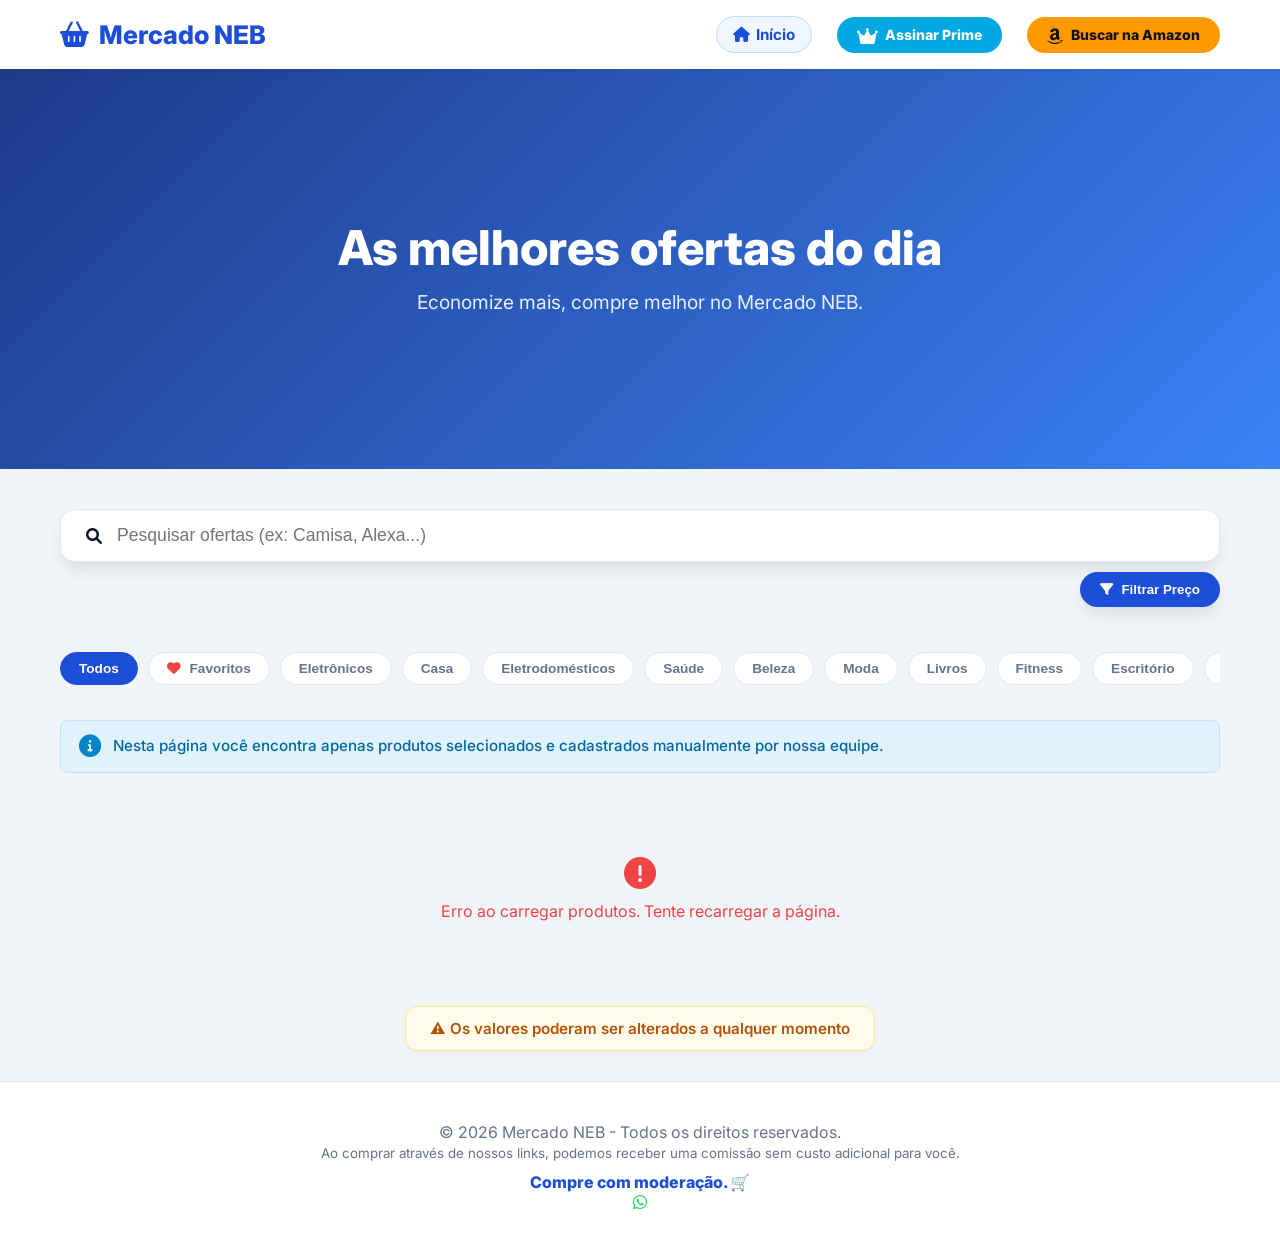
==== index.html @ d3f996dd "Atualizar o index.html" ====
<!DOCTYPE html>
<html lang="pt-br">

<head>
    <script async src="https://www.googletagmanager.com/gtag/js?id=G-QTCN9HXRNL"></script>
    <script>
        window.dataLayer = window.dataLayer || [];
        function gtag(){dataLayer.push(arguments);}
        gtag('js', new Date());
        gtag('config', 'G-QTCN9HXRNL');
    </script>

    <meta charset="UTF-8">
    <meta name="viewport" content="width=device-width, initial-scale=1.0">
    <meta http-equiv="X-UA-Compatible" content="IE=edge">
    
    <title>Mercado NEB | As Melhores Ofertas e Produtos Selecionados</title>
    <meta name="description" content="Descubra as melhores ofertas e produtos em destaque no Mercado NEB. Tecnologia, casa, beleza e muito mais com os melhores preços da internet.">
    <meta name="keywords" content="mercado neb, ofertas, promoções, eletrônicos, compras online, descontos, produtos selecionados">
    <meta name="author" content="Mercado NEB">
    <meta name="robots" content="index, follow">
    
    <link rel="canonical" href="https://mercadoneb.com.br/">

    <meta property="og:type" content="website">
    <meta property="og:url" content="https://mercadoneb.com.br/">
    <meta property="og:title" content="Mercado NEB | As Melhores Ofertas">
    <meta property="og:description" content="Descubra as melhores ofertas e produtos em destaque no Mercado NEB. Tecnologia, casa, beleza e muito mais.">
    <meta property="og:site_name" content="Mercado NEB">
    <meta property="og:image" content="https://mercadoneb.com.br/img/logo.png"> 

    <link rel="icon" href="data:image/svg+xml,<svg xmlns=%22http://www.w3.org/2000/svg%22 viewBox=%220 0 100 100%22><text y=%22.9em%22 font-size=%2290%22>🧺</text></svg>">
    
    <link rel="stylesheet" href="style.css">
    <link rel="preconnect" href="https://fonts.googleapis.com">
    <link rel="preconnect" href="https://fonts.gstatic.com" crossorigin>
    <link href="https://fonts.googleapis.com/css2?family=Inter:wght@400;600;800&display=swap" rel="stylesheet">
    <link rel="stylesheet" href="https://cdnjs.cloudflare.com/ajax/libs/font-awesome/6.0.0/css/all.min.css">
    
    <style>
        .prime-nav-btn {
            background-color: #00A8E1 !important; /* Azul oficial Amazon Prime */
            color: #ffffff !important;
        }
        .prime-nav-btn:hover {
            background-color: #0087B5 !important;
            transform: scale(1.05);
        }
    </style>
</head>

<body>

    <div id="toast-container"></div>

    <header>
        <div class="container header-content">
            <div class="logo">
                <i class="fas fa-shopping-basket"></i>
                <span>Mercado NEB</span>
            </div>
            <nav>
                <ul>
                    <li><a href="#" class="nav-inicio"><i class="fas fa-home"></i> Início</a></li>
                    
                    <li>
                        <a href="https://amzn.to/47kubdS" target="_blank" class="amazon-nav-btn prime-nav-btn">
                            <i class="fas fa-crown"></i> Assinar Prime
                        </a>
                    </li>
                    
                    <li>
                        <a href="https://amzn.to/4brsIVx" target="_blank" class="amazon-nav-btn">
                            <i class="fa-brands fa-amazon"></i> Buscar na Amazon
                        </a>
                    </li>
                </ul>
            </nav>
        </div>
    </header>

    <section class="carousel">
        <div class="carousel-inner">
            <div class="slide active slide-1">
                <div class="slide-content">
                    <h1>As melhores ofertas do dia</h1>
                    <p>Economize mais, compre melhor no Mercado NEB.</p>
                </div>
            </div>
            <div class="slide slide-2">
                <div class="slide-content">
                    <h1>Apoie nosso projeto</h1>
                    <p class="slide-2-texto">Comprando pelo link você auxilia o núcleo</p>
                </div>
            </div>
            <div class="slide slide-3">
                <div class="slide-content">
                    <h1>Promoções em Tecnologia</h1>
                    <p>Eletrônicos e acessórios com preços imbatíveis.</p>
                </div>
            </div>
        </div>
    </section>

    <section class="search-section container">
        <div class="search-box">
            <i class="fas fa-search"></i>
            <input type="text" id="searchInput" placeholder="Pesquisar ofertas (ex: Camisa, Alexa...)" onkeyup="filterOffers()">
        </div>

        <div class="price-filter-wrapper">
            <button id="togglePriceFilter" class="btn-filter-toggle">
                <i class="fas fa-filter"></i> Filtrar Preço
            </button>
            <div id="priceFilterPanel" class="price-panel hidden">
                <p>Máximo: <strong>R$ <span id="priceValue">---</span></strong></p>
                <input type="range" id="priceRange" min="0" step="10">
            </div>
        </div>

        <div class="filter-wrapper">
            <button class="filter-btn active" data-categoria="todos">Todos</button>
            <button class="filter-btn btn-fav-filter" id="btn-filtrar-favoritos">
                <i class="fas fa-heart"></i> Favoritos
            </button>
            <button class="filter-btn" data-categoria="eletronicos">Eletrônicos</button>
            <button class="filter-btn" data-categoria="casa">Casa</button>
            <button class="filter-btn" data-categoria="eletrodomesticos">Eletrodomésticos</button>
            <button class="filter-btn" data-categoria="saude">Saúde</button>
            <button class="filter-btn" data-categoria="beleza">Beleza</button>
            <button class="filter-btn" data-categoria="moda">Moda</button>
            <button class="filter-btn" data-categoria="livros">Livros</button>
            <button class="filter-btn" data-categoria="fitness">Fitness</button>
            <button class="filter-btn" data-categoria="escritorio">Escritório</button>
            <button class="filter-btn" data-categoria="auto">Auto</button>
        </div>
    </section>

    <main class="container">
        <div class="info-database">
            <i class="fas fa-info-circle"></i>
            <span>Nesta página você encontra apenas produtos selecionados e cadastrados manualmente por nossa equipe.</span>
        </div>

        <div id="ofertas">
            <div class="grid-offers" id="offersGrid"></div>

            <div class="price-alert-global">
                ⚠️ Os valores poderam ser alterados a qualquer momento
            </div>

            <div id="paginacao-produtos">
                <button id="btn-pag-anterior" class="btn-pag" onclick="mudarPagina(-1)">← Anterior</button>
                <div id="paginas-numeradas"></div>
                <button id="btn-pag-proximo" class="btn-pag" onclick="mudarPagina(1)">Próximo →</button>
            </div>
        </div>
    </main>

    <footer>
        <div class="container">
            <p>&copy; 2026 Mercado NEB - Todos os direitos reservados.</p>
            <small>Ao comprar através de nossos links, podemos receber uma comissão sem custo adicional para você.</small>
            <p class="footer-destaque">Compre com moderação. 🛒</p>
            <a href="https://wa.me/558532344277?text=Ol%C3%A1,%20vim%20pelo%20site%20Mercado%20NEB" target="_blank" class="nav-whatsapp" aria-label="Fale conosco no WhatsApp">
                <i class="fab fa-whatsapp"></i>
            </a>
        </div>
    </footer>

    <script src="script.js"></script>

</body>
</html>
---- style.css ----
/* =====================================================
   MERCADO NEB — style.css
   ===================================================== */

/* --- VARIÁVEIS E BASE --- */
:root {
    --primary: #1d4ed8;
    --primary-dark: #1e40af;
    --secondary: #f8fafc;
    --accent: #fbbf24;
    --success: #2e7d32;
    --text: #0f172a;
    --text-light: #64748b;
    --shadow: 0 10px 15px -3px rgba(0, 0, 0, 0.1);
    --transition: all 0.3s cubic-bezier(0.4, 0, 0.2, 1);
}

* { margin: 0; padding: 0; box-sizing: border-box; }

body {
    font-family: 'Inter', sans-serif;
    background-color: #f1f5f9;
    color: var(--text);
    scroll-behavior: smooth;
    overflow-x: hidden;
}

.container { max-width: 1200px; margin: 0 auto; padding: 0 20px; }

/* =====================================================
   HEADER E NAVEGAÇÃO
   ===================================================== */
header {
    background: white;
    padding: 1rem 0;
    box-shadow: 0 2px 4px rgba(0,0,0,0.05);
    position: sticky;
    top: 0;
    z-index: 1000;
}

.header-content { display: flex; justify-content: space-between; align-items: center; }

.logo {
    display: flex;
    align-items: center;
    gap: 10px;
    font-size: 1.6rem;
    font-weight: 800;
    color: var(--primary);
    white-space: nowrap;
}

nav ul { display: flex; list-style: none; gap: 15px; align-items: center; }

nav ul li a {
    text-decoration: none;
    color: var(--text);
    font-weight: 600;
    font-size: 0.95rem;
    padding: 8px 12px;
    position: relative;
    transition: var(--transition);
}

nav ul li a:hover { color: var(--primary); transform: scale(1.05); }

nav ul li a::after {
    content: '';
    position: absolute;
    bottom: 0;
    left: 12px;
    width: 0;
    height: 2px;
    background: var(--primary);
    transition: width 0.3s;
}

/* Botões do Menu */
.nav-inicio {
    background-color: #eff6ff;
    color: var(--primary) !important;
    padding: 8px 16px !important;
    border-radius: 20px;
    font-weight: 700 !important;
    display: flex;
    align-items: center;
    gap: 6px;
    transition: var(--transition);
    border: 1px solid #bfdbfe;
}

.nav-inicio:hover {
    background-color: var(--primary);
    color: white !important;
    transform: scale(1.05);
    box-shadow: 0 4px 10px rgba(29, 78, 216, 0.2);
}
.nav-inicio::after { display: none; }

.nav-link-destaque {
    background-color: var(--accent);
    color: var(--text) !important;
    padding: 8px 16px !important;
    border-radius: 20px;
    font-weight: 800 !important;
    display: flex;
    align-items: center;
    gap: 6px;
    transition: var(--transition);
    position: relative;
    z-index: 1;
    overflow: hidden;
    box-shadow: 0 4px 10px rgba(0,0,0,0.15);
}

.nav-link-destaque i {
    color: #f59e0b;
    font-size: 1rem;
    transition: var(--transition);
}

.nav-link-destaque::before {
    content: '';
    position: absolute;
    top: 50%; left: 50%;
    width: 200%; height: 200%;
    background: conic-gradient(transparent, rgba(255,255,255,0.8), transparent 30%);
    transform: translate(-50%, -50%) rotate(0deg);
    animation: rotateGlow 3s linear infinite;
    z-index: -1;
}

@keyframes rotateGlow {
    from { transform: translate(-50%, -50%) rotate(0deg); }
    to   { transform: translate(-50%, -50%) rotate(360deg); }
}

.nav-link-destaque:hover {
    transform: scale(1.05);
    background-color: #fcd34d;
    box-shadow: 0 8px 15px rgba(0,0,0,0.2);
}

.nav-link-destaque:hover::before {
    animation-duration: 1.5s;
    background: conic-gradient(transparent, rgba(29,78,216,0.8), transparent 30%);
}

.nav-link-destaque:hover i { transform: scale(1.2) rotate(10deg); color: var(--primary); }

.nav-busca-ml {
    background: #0f172a;
    color: white !important;
    padding: 8px 16px !important;
    border-radius: 20px;
    font-weight: 800 !important;
    display: flex;
    align-items: center;
    gap: 6px;
    text-decoration: none;
    transition: var(--transition);
}

.nav-busca-ml:hover { background: #1e293b; transform: scale(1.05); }
.nav-busca-ml::after { display: none; }

.amazon-nav-btn {
    display: inline-flex;
    align-items: center;
    background-color: #FF9900;
    color: #111111 !important;
    text-decoration: none;
    padding: 8px 20px;
    border-radius: 50px;
    font-weight: 800;
    font-size: 14px;
    transition: background-color 0.2s ease, transform 0.1s ease;
    border: none;
    margin-left: 10px;
}

.amazon-nav-btn:hover {
    background-color: #e68a00;
    color: #000 !important;
    transform: scale(1.05);
}

.amazon-nav-btn i {
    font-size: 18px;
    margin-right: 8px;
    margin-top: 2px;
}
.amazon-nav-btn::after { display: none; }

/* Botão WhatsApp */
.nav-whatsapp { color: #25d366 !important; }
.nav-whatsapp:hover { color: #128c7e !important; }
.nav-whatsapp::after { background: #25d366 !important; }

/* =====================================================
   CARROSSEL
   ===================================================== */
.carousel { position: relative; height: 400px; overflow: hidden; background: #000; }

.slide {
    position: absolute;
    width: 100%; height: 100%;
    display: flex;
    align-items: center;
    justify-content: center;
    opacity: 0;
    transition: opacity 1.2s ease-in-out;
}

.slide.active { opacity: 1; }

.slide-content { text-align: center; color: white; padding: 0 25px; max-width: 900px; }
.slide-content h1 { font-size: 3rem; font-weight: 800; margin-bottom: 15px; line-height: 1.1; }
.slide-content p { font-size: 1.2rem; line-height: 1.4; opacity: 0.9; }

.slide-1 { background: linear-gradient(135deg, #1e3a8a, #3b82f6); }
.slide-2 { background: linear-gradient(135deg, #059669, #10b981); }
.slide-3 { background: linear-gradient(135deg, #7c3aed, #a78bfa); }
.slide-2-texto { font-size: 1.5rem; font-weight: 600; }

/* =====================================================
   BUSCA E FILTROS
   ===================================================== */
.search-section { margin: 40px auto 20px; }

.search-box {
    background: white;
    display: flex;
    align-items: center;
    padding: 15px 25px;
    border-radius: 15px;
    box-shadow: var(--shadow);
    border: 1px solid #e2e8f0;
    transition: var(--transition);
}

.search-box:focus-within { border-color: var(--primary); box-shadow: 0 0 0 3px rgba(29,78,216,0.1); }
.search-box input { border: none; outline: none; width: 100%; margin-left: 15px; font-size: 1.1rem; color: var(--text); }

.filter-wrapper {
    display: flex;
    gap: 10px;
    overflow-x: auto;
    padding: 15px 0;
    scrollbar-width: none;
}
.filter-wrapper::-webkit-scrollbar { display: none; }

.filter-btn {
    background: white;
    border: 1px solid #e2e8f0;
    padding: 8px 18px;
    border-radius: 20px;
    white-space: nowrap;
    cursor: pointer;
    font-weight: 600;
    font-size: 0.85rem;
    transition: var(--transition);
    color: var(--text-light);
}

.filter-btn.active { background: var(--primary); color: white; border-color: var(--primary); }
.filter-btn:hover:not(.active) { background: #f8fafc; border-color: var(--primary); }

.btn-fav-filter i { color: #ef4444 !important; margin-right: 5px; transition: var(--transition); }
.btn-fav-filter.active { background: var(--primary) !important; color: white !important; }

/* Filtro de preço */
.price-filter-wrapper {
    display: flex;
    flex-direction: column;
    align-items: flex-end;
    margin: 10px 0 30px;
    position: relative;
}

.btn-filter-toggle {
    background: var(--primary);
    color: white;
    border: none;
    padding: 10px 20px;
    border-radius: 25px;
    cursor: pointer;
    font-weight: bold;
    box-shadow: var(--shadow);
    transition: var(--transition);
    z-index: 101;
    display: flex;
    align-items: center;
    gap: 8px;
}

.price-panel {
    background: white;
    padding: 20px;
    border-radius: 15px;
    box-shadow: 0 10px 30px rgba(0,0,0,0.2);
    width: 280px;
    position: absolute;
    top: 50px;
    right: 0;
    z-index: 100;
    border: 1px solid #e2e8f0;
}

.price-panel.hidden { display: none !important; }

/* =====================================================
   GRID E CARDS
   ===================================================== */

.info-database {
    background-color: #e0f2fe;
    color: #0369a1;
    padding: 14px 18px;
    border-radius: 8px;
    margin-bottom: 24px;
    font-size: 0.95rem;
    display: flex;
    align-items: center;
    gap: 12px;
    border: 1px solid #bae6fd;
    font-weight: 500;
    box-shadow: 0 2px 4px rgba(0,0,0,0.02);
    line-height: 1.5;
}

.info-database i { font-size: 1.4rem; color: #0284c7; flex-shrink: 0; }

.grid-offers {
    display: grid;
    gap: 30px;
    grid-template-columns: repeat(auto-fill, minmax(250px, 1fr));
    margin-bottom: 25px;
}

.price-alert-global {
    background-color: #fffbeb;
    color: #b45309;
    border: 1px solid #fde68a;
    padding: 12px 24px;
    border-radius: 12px;
    font-size: 0.95rem;
    font-weight: 600;
    margin: 0 auto 30px auto;
    max-width: fit-content;
    box-shadow: 0 4px 6px rgba(0,0,0,0.02);
    text-align: center;
}

.card {
    background: white;
    border-radius: 16px;
    overflow: hidden;
    transition: var(--transition);
    border: 1px solid #e2e8f0;
    display: flex;
    flex-direction: column;
    animation: fadeInCard 0.5s ease backwards;
    scroll-margin-top: 100px;
}

@keyframes fadeInCard {
    from { opacity: 0; transform: translateY(10px); }
    to   { opacity: 1; transform: translateY(0); }
}

.card:hover { transform: translateY(-10px) scale(1.02); box-shadow: 0 20px 25px -5px rgba(0,0,0,0.15); }

.card-img {
    width: 100%;
    height: 220px;
    padding: 20px;
    background: #fff;
    display: flex;
    justify-content: center;
    align-items: center;
    overflow: hidden;
    border-bottom: 1px solid #f1f5f9;
    position: relative;
}

.card-img img { max-width: 100%; max-height: 100%; object-fit: contain; transition: transform 0.5s ease; }

.highlight-card {
    box-shadow: 0 0 20px rgba(255,217,0,0.781);
    transform: scale(1.02);
    transition: all 0.5s ease;
}

.badge-loja {
    position: absolute;
    top: 10px; left: 10px;
    padding: 4px 10px;
    border-radius: 20px;
    font-size: 0.7rem;
    font-weight: 800;
    text-transform: uppercase;
    color: white;
    z-index: 2;
    box-shadow: 0 2px 4px rgba(0,0,0,0.1);
}

.badge-loja.amazon { background: #ff9900; color: #000; }
.badge-loja.mercadolivre { background: #fff159; color: #333; }

.card-info { padding: 20px; display: flex; flex-direction: column; flex-grow: 1; }

.card-info h3 {
    font-size: 1.1rem;
    margin-bottom: 8px;
    font-weight: 700;
    min-height: 2.8rem;
    display: -webkit-box;
    -webkit-line-clamp: 2;
    -webkit-box-orient: vertical;
    overflow: hidden;
}

.card-info p { font-size: 0.85rem; color: var(--text-light); margin-bottom: 15px; flex-grow: 1; }

.price-container {
    margin-bottom: 15px;
    color: var(--success);
    font-weight: 800;
    display: inline-flex;
    align-items: baseline;
    gap: 4px;
    transition: all 0.3s ease;
}

.price-label { font-size: 0.9rem; }
.price-value { font-size: 1.5rem; transition: all 0.3s ease; }

.card-actions { display: flex; gap: 10px; align-items: center; margin-top: auto; }

.btn-buy {
    flex-grow: 1;
    background: var(--primary);
    color: white;
    text-decoration: none;
    padding: 14px;
    border-radius: 12px;
    text-align: center;
    font-weight: 700;
    transition: var(--transition);
    display: flex;
    align-items: center;
    justify-content: center;
    gap: 8px;
}

.btn-buy:hover { background: var(--primary-dark); transform: scale(1.02); }
.btn-buy i { font-size: 1rem; }

.btn-buy-mercadolivre { background: #3483fa; color: white !important; }
.btn-buy-mercadolivre:hover { background: #2968c8 !important; }

.btn-buy-amazon { background: #ff9900; color: #000 !important; }
.btn-buy-amazon:hover { background: #e68900 !important; }

.btn-share {
    background: #f1f5f9;
    color: #64748b;
    border: none;
    padding: 14px;
    border-radius: 12px;
    cursor: pointer;
    transition: var(--transition);
    display: flex;
    align-items: center;
    justify-content: center;
}

.btn-favorite {
    position: absolute;
    top: 15px; right: 15px;
    background: rgba(255,255,255,0.9);
    border: none;
    width: 38px; height: 38px;
    border-radius: 50%;
    display: flex;
    align-items: center;
    justify-content: center;
    cursor: pointer;
    box-shadow: 0 4px 10px rgba(0,0,0,0.1);
    transition: var(--transition);
    z-index: 10;
    color: #cbd5e1;
}

.btn-favorite.active i,
.btn-favorite.active { color: #ef4444 !important; }
.btn-favorite.active { animation: heartBeat 0.4s cubic-bezier(0.175, 0.885, 0.32, 1.275); }

@keyframes heartBeat {
    0%   { transform: scale(1); }
    50%  { transform: scale(1.4); }
    100% { transform: scale(1); }
}

/* =====================================================
   PAGINAÇÃO
   ===================================================== */
#paginacao-produtos {
    display: none;
    justify-content: center;
    align-items: center;
    gap: 8px;
    flex-wrap: wrap;
    margin: 10px 0 50px;
}

#paginas-numeradas { display: flex; gap: 6px; flex-wrap: wrap; justify-content: center; }

.btn-pag {
    border: 1.5px solid #e2e8f0;
    background: #fff;
    color: #1d4ed8;
    padding: 10px 22px;
    border-radius: 10px;
    font-size: 0.9rem;
    font-weight: 700;
    cursor: pointer;
    font-family: 'Inter', sans-serif;
    transition: all 0.2s;
}

.btn-pag:hover:not(:disabled) { background: #1d4ed8; color: #fff; border-color: #1d4ed8; }
.btn-pag:disabled { opacity: 0.35; cursor: default; }

.btn-pag-numero {
    width: 38px; height: 38px;
    border-radius: 8px;
    border: 1.5px solid #e2e8f0;
    background: #fff;
    color: #1d4ed8;
    font-size: 0.88rem;
    font-weight: 700;
    cursor: pointer;
    font-family: 'Inter', sans-serif;
    transition: all 0.2s;
}

.btn-pag-numero.ativo { background: #1d4ed8; color: #fff; border-color: #1d4ed8; cursor: default; }

/* =====================================================
   TOAST (NOTIFICAÇÕES)
   ===================================================== */
#toast-container {
    position: fixed;
    bottom: 30px;
    left: 50%;
    transform: translateX(-50%);
    z-index: 9999;
    display: flex;
    flex-direction: column;
    align-items: center;
    pointer-events: none;
}

.toast {
    background: rgba(15,23,42,0.9);
    backdrop-filter: blur(8px);
    color: white;
    padding: 14px 28px;
    border-radius: 50px;
    box-shadow: 0 15px 30px rgba(0,0,0,0.3);
    margin-top: 10px;
    font-size: 0.95rem;
    font-weight: 600;
    display: flex;
    align-items: center;
    gap: 12px;
    border: 1px solid rgba(255,255,255,0.1);
    animation: slideUpToast 0.5s cubic-bezier(0.68, -0.55, 0.265, 1.55),
               fadeOutToast 0.5s ease 2.5s forwards;
    white-space: nowrap;
}

.toast i { color: #ef4444 !important; font-size: 1.1rem; }

@keyframes slideUpToast {
    from { opacity: 0; transform: translateY(40px) scale(0.8); }
    to   { opacity: 1; transform: translateY(0) scale(1); }
}

@keyframes fadeOutToast {
    to { opacity: 0; transform: translateY(-20px); }
}

/* =====================================================
   CARDS ML & CATEGORIAS EXTRAS (MANTIDOS PARA COMPATIBILIDADE)
   ===================================================== */
.ml-grid {
    display: grid;
    grid-template-columns: repeat(auto-fill, minmax(200px, 1fr));
    gap: 20px;
    margin-bottom: 30px;
}

.ml-card {
    background: #fff;
    border-radius: 14px;
    box-shadow: 0 2px 12px rgba(0,0,0,0.08);
    overflow: hidden;
    transition: transform 0.22s, box-shadow 0.22s, border-color 0.22s;
    display: flex;
    flex-direction: column;
    text-decoration: none;
    color: inherit;
    border: 1.5px solid transparent;
    position: relative;
}

.ml-card:hover { transform: translateY(-5px); box-shadow: 0 12px 30px rgba(0,0,0,0.13); border-color: #3483fa; }

.ml-card-img { width: 100%; height: 185px; object-fit: contain; background: #f8f9fb; padding: 14px; }
.ml-card-body { padding: 14px; flex: 1; display: flex; flex-direction: column; gap: 5px; }

.ml-card-titulo {
    font-size: 0.87rem;
    font-weight: 600;
    line-height: 1.35;
    display: -webkit-box;
    -webkit-line-clamp: 2;
    -webkit-box-orient: vertical;
    overflow: hidden;
    color: #1e293b;
}

.ml-card-preco { font-size: 1.25rem; font-weight: 800; color: #0f172a; margin-top: auto; }
.ml-card-original { font-size: 0.78rem; color: #94a3b8; text-decoration: line-through; }

.ml-card-desconto {
    display: inline-block;
    background: #dcfce7;
    color: #16a34a;
    font-size: 0.72rem;
    font-weight: 700;
    padding: 2px 8px;
    border-radius: 5px;
}

.ml-card-frete { font-size: 0.74rem; font-weight: 600; color: #16a34a; }

.ml-badge-novo {
    position: absolute;
    top: 10px; left: 10px;
    background: #3483fa;
    color: #fff;
    font-size: 0.63rem;
    font-weight: 700;
    padding: 3px 9px;
    border-radius: 20px;
    letter-spacing: 0.5px;
    text-transform: uppercase;
}

.ml-loading {
    display: flex; flex-direction: column; align-items: center; justify-content: center;
    padding: 70px 20px; gap: 16px; color: #64748b; font-size: 0.95rem; font-weight: 600;
}

.ml-spinner {
    width: 44px; height: 44px;
    border: 4px solid #e2e8f0; border-top-color: #3483fa;
    border-radius: 50%;
    animation: spin 0.75s linear infinite;
}

@keyframes spin { to { transform: rotate(360deg); } }

.ml-erro { text-align: center; padding: 50px 20px; color: #dc2626; background: #fef2f2; border-radius: 14px; font-size: 0.95rem; border: 1px solid #fecaca; }

.ml-paginacao { display: flex; justify-content: center; gap: 12px; align-items: center; flex-wrap: wrap; margin-top: 12px; }
.ml-paginacao button { border: 1.5px solid #e2e8f0; background: #fff; color: #3483fa; padding: 10px 22px; border-radius: 10px; font-size: 0.9rem; font-weight: 700; cursor: pointer; transition: all 0.2s; font-family: 'Inter', sans-serif; }
.ml-paginacao button:hover:not(:disabled) { background: #3483fa; color: #fff; border-color: #3483fa; transform: scale(1.03); }
.ml-paginacao button:disabled { opacity: 0.35; cursor: default; }
.ml-paginacao span { font-size: 0.88rem; color: #64748b; font-weight: 600; }

.categoria-bar { background: #fff; border-bottom: 1.5px solid #e2e8f0; position: sticky; top: 65px; z-index: 90; box-shadow: 0 2px 8px rgba(0,0,0,0.06); width: 100%; }
.categoria-bar .container { max-width: 100% !important; padding: 0 8px !important; display: flex; align-items: stretch; overflow-x: auto; overflow-y: visible; scrollbar-width: none; -ms-overflow-style: none; }
.categoria-bar .container::-webkit-scrollbar { display: none; }

.cat-btn { display: inline-flex; align-items: center; gap: 6px; padding: 14px 16px; border: none; border-bottom: 3px solid transparent; background: transparent; font-family: 'Inter', sans-serif; font-size: 0.85rem; font-weight: 600; color: #64748b; cursor: pointer; white-space: nowrap; flex-shrink: 0; transition: all 0.2s ease; }
.cat-btn:hover { color: #1d4ed8; background: #f8fafc; }
.cat-btn.active { color: #1d4ed8; border-bottom-color: #1d4ed8; background: #eff6ff; }
.cat-btn span, .cat-btn .cat-emoji { font-size: 1rem; }

/* =====================================================
   FOOTER
   ===================================================== */
footer {
    background: white;
    padding: 40px;
    text-align: center;
    border-top: 1px solid #e2e8f0;
    color: var(--text-light);
}

.footer-destaque { font-weight: 800; margin-top: 10px; color: var(--primary); }

/* =====================================================
   RESPONSIVIDADE (Ajustes Mobile Centralizados)
   ===================================================== */
@media (max-width: 768px) {
    .header-content { flex-direction: column; gap: 15px; }
    .amazon-nav-btn { margin-left: 0; margin-top: 10px; }
    
    .grid-offers { grid-template-columns: repeat(2, 1fr); gap: 15px; }
    .ml-grid { grid-template-columns: repeat(2, 1fr); gap: 14px; }

    .categoria-bar { top: 58px; }
    .cat-btn { padding: 12px 13px; font-size: 0.8rem; gap: 5px; }

    .busca-hero h1 { font-size: 1.8rem; }
    .hero-search-wrap input { padding: 15px 16px; font-size: 0.9rem; }
    .hero-search-wrap button { padding: 0 20px; font-size: 0.88rem; }
    .resultados-header { flex-direction: column; align-items: flex-start; gap: 8px; }

    .mais-vendidos-hero h1 { font-size: 1.9rem; }
    .vitrine-header { flex-direction: column; align-items: flex-start; }
}

@media (max-width: 600px) {
    .ml-grid { grid-template-columns: repeat(2, 1fr); gap: 10px; }
    .ml-card-img { height: 120px; }
    .ml-card-body { padding: 10px; }
    .ml-card-titulo { font-size: 0.8rem; }
    .ml-card-preco { font-size: 1.05rem; }

    .categoria-bar { top: 56px; }
    .cat-btn { padding: 11px 10px; font-size: 0.75rem; gap: 4px; }
    .cat-btn span, .cat-btn .cat-emoji { font-size: 0.85rem; }

    .busca-hero { padding: 28px 0 24px; }
    .busca-hero h1 { font-size: 1.4rem; }
    .busca-hero p { font-size: 0.85rem; margin-bottom: 16px; }
    .hero-search-wrap { border-radius: 12px; }
    .hero-search-wrap input { padding: 14px 14px; font-size: 0.88rem; }
    .hero-search-wrap button { padding: 0 16px; font-size: 0.82rem; }
    .resultados-header { flex-direction: column; align-items: flex-start; gap: 6px; }

    .mais-vendidos-hero h1 { font-size: 1.5rem; }

    .ml-header { flex-direction: column; align-items: flex-start; }
    .ml-filtros { width: 100%; }
    .ml-filtros input { width: 100% !important; }
    .ml-filtros select { width: 100%; }
    
    .price-alert-global { 
        font-size: 0.85rem; 
        padding: 10px 16px; 
        width: 90%; 
        border-radius: 10px;
    }

    .info-database { font-size: 0.85rem; padding: 12px; align-items: flex-start; }
    .info-database i { font-size: 1.2rem; margin-top: 2px; }
}

@media (max-width: 480px) {
    .header-content { justify-content: center; flex-direction: column; gap: 15px; }
    .logo { font-size: 1.3rem; }
    
    nav ul { gap: 8px; flex-wrap: wrap; justify-content: center; }
    nav ul li a { font-size: 0.8rem; padding: 5px 8px; }
    
    .carousel { height: 200px !important; }
    .slide-content h1 { font-size: 1.6rem !important; margin-bottom: 8px; line-height: 1.2; }
    .slide-content p { font-size: 0.9rem !important; line-height: 1.3; }
    
    .grid-offers { grid-template-columns: 1fr; padding: 0 10px; }
    .filter-btn { font-size: 0.8rem; padding: 6px 14px; }
    
    .nav-inicio, .nav-link-destaque, .nav-busca-ml { padding: 6px 12px !important; font-size: 0.85rem !important; }

    .price-alert-global { font-size: 0.8rem; padding: 10px 12px; width: 92%; line-height: 1.4; }

    .toast { padding: 10px 20px; font-size: 0.8rem; gap: 8px; }
    .toast i { font-size: 0.9rem; }
}

@media (max-width: 380px) {
    .cat-btn { padding: 10px 9px; font-size: 0.72rem; }
    .ml-grid { gap: 8px; }
    .ml-card-img { height: 100px; padding: 8px; }
}
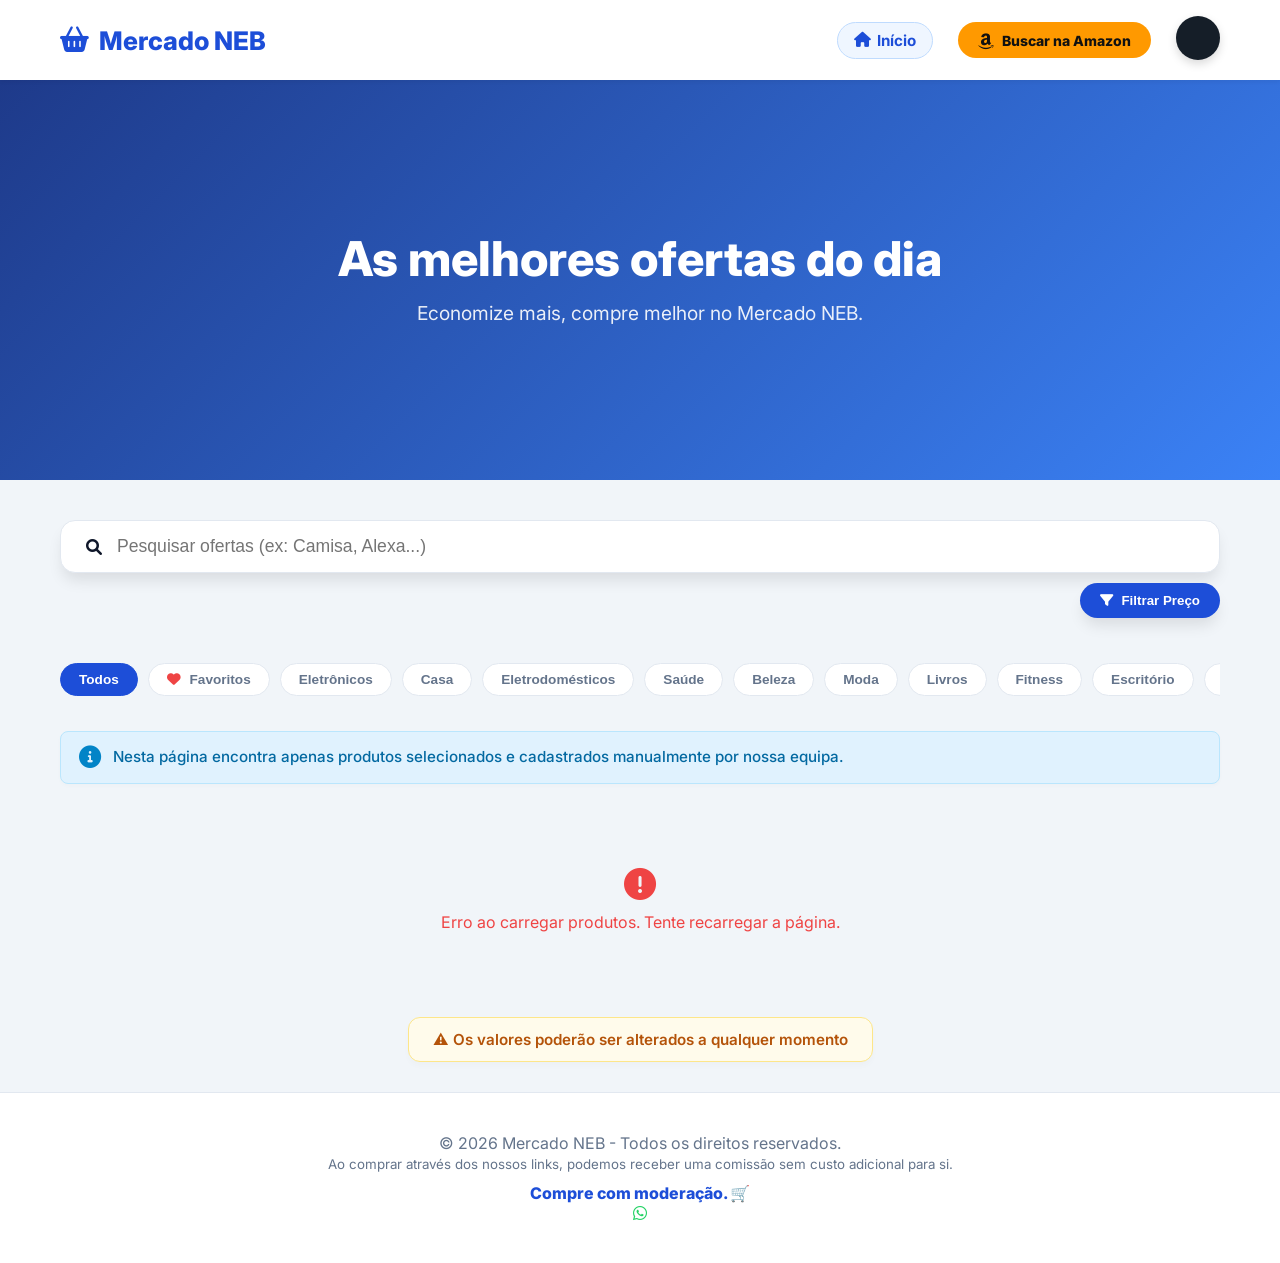
==== commit a579a7df: "Atualizar o index.html" ====
--- a/index.html
+++ b/index.html
@@ -38,13 +38,36 @@
     <link rel="stylesheet" href="https://cdnjs.cloudflare.com/ajax/libs/font-awesome/6.0.0/css/all.min.css">
     
     <style>
-        .prime-nav-btn {
-            background-color: #00A8E1 !important; /* Azul oficial Amazon Prime */
-            color: #ffffff !important;
+        .prime-video-redondo {
+            display: inline-block;
+            width: 44px; /* Tamanho do botão */
+            height: 44px;
+            background-color: #151e28; /* Cor de fundo baseada na imagem para preencher as bordas */
+            background-image: url('1000196027.jpg'); /* O nome do ficheiro que enviou */
+            background-size: cover; 
+            background-position: center;
+            background-repeat: no-repeat;
+            border-radius: 50%; /* Torna o botão perfeitamente redondo */
+            margin-left: 10px;
+            box-shadow: 0 4px 10px rgba(0,0,0,0.15);
+            transition: transform 0.3s ease, box-shadow 0.3s ease, opacity 0.8s ease;
+            text-decoration: none;
+            cursor: pointer;
         }
-        .prime-nav-btn:hover {
-            background-color: #0087B5 !important;
-            transform: scale(1.05);
+
+        .prime-video-redondo:hover {
+            transform: scale(1.1);
+            box-shadow: 0 6px 15px rgba(0,0,0,0.25);
+        }
+
+        /* Ajustes responsivos para telemóvel */
+        @media (max-width: 768px) {
+            .prime-video-redondo {
+                margin-left: 0;
+                margin-top: 10px;
+                width: 48px; /* Ligeiramente maior no telemóvel para facilitar o toque */
+                height: 48px;
+            }
         }
     </style>
 </head>
@@ -64,14 +87,13 @@
                     <li><a href="#" class="nav-inicio"><i class="fas fa-home"></i> Início</a></li>
                     
                     <li>
-                        <a href="https://amzn.to/47kubdS" target="_blank" class="amazon-nav-btn prime-nav-btn">
-                            <i class="fas fa-crown"></i> Assinar Prime
+                        <a href="https://amzn.to/4brsIVx" target="_blank" class="amazon-nav-btn">
+                            <i class="fa-brands fa-amazon"></i> Buscar na Amazon
                         </a>
                     </li>
-                    
-                    <li>
-                        <a href="https://amzn.to/4brsIVx" target="_blank" class="amazon-nav-btn">
-                            <i class="fa-brands fa-amazon"></i> Buscar na Amazon
+
+                    <li id="container-prime-video">
+                        <a href="https://amzn.to/47kubdS" target="_blank" class="prime-video-redondo" title="Assinar Prime Video" aria-label="Assinar Prime Video">
                         </a>
                     </li>
                 </ul>
@@ -139,14 +161,14 @@
     <main class="container">
         <div class="info-database">
             <i class="fas fa-info-circle"></i>
-            <span>Nesta página você encontra apenas produtos selecionados e cadastrados manualmente por nossa equipe.</span>
+            <span>Nesta página encontra apenas produtos selecionados e cadastrados manualmente por nossa equipa.</span>
         </div>
 
         <div id="ofertas">
             <div class="grid-offers" id="offersGrid"></div>
 
             <div class="price-alert-global">
-                ⚠️ Os valores poderam ser alterados a qualquer momento
+                ⚠️ Os valores poderão ser alterados a qualquer momento
             </div>
 
             <div id="paginacao-produtos">
@@ -160,15 +182,33 @@
     <footer>
         <div class="container">
             <p>&copy; 2026 Mercado NEB - Todos os direitos reservados.</p>
-            <small>Ao comprar através de nossos links, podemos receber uma comissão sem custo adicional para você.</small>
+            <small>Ao comprar através dos nossos links, podemos receber uma comissão sem custo adicional para si.</small>
             <p class="footer-destaque">Compre com moderação. 🛒</p>
-            <a href="https://wa.me/558532344277?text=Ol%C3%A1,%20vim%20pelo%20site%20Mercado%20NEB" target="_blank" class="nav-whatsapp" aria-label="Fale conosco no WhatsApp">
+            <a href="https://wa.me/558532344277?text=Ol%C3%A1,%20vim%20pelo%20site%20Mercado%20NEB" target="_blank" class="nav-whatsapp" aria-label="Fale connosco no WhatsApp">
                 <i class="fab fa-whatsapp"></i>
             </a>
         </div>
     </footer>
 
     <script src="script.js"></script>
+    
+    <script>
+        window.addEventListener('load', () => {
+            setTimeout(() => {
+                const primeBtnItem = document.getElementById('container-prime-video');
+                if (primeBtnItem) {
+                    // Efeito de transição suave (fade out)
+                    primeBtnItem.style.transition = 'opacity 0.8s ease';
+                    primeBtnItem.style.opacity = '0';
+                    
+                    // Remove completamente do espaço após a transição terminar
+                    setTimeout(() => {
+                        primeBtnItem.style.display = 'none';
+                    }, 800);
+                }
+            }, 40000); // 40.000 milissegundos = 40 segundos
+        });
+    </script>
 
 </body>
 </html>
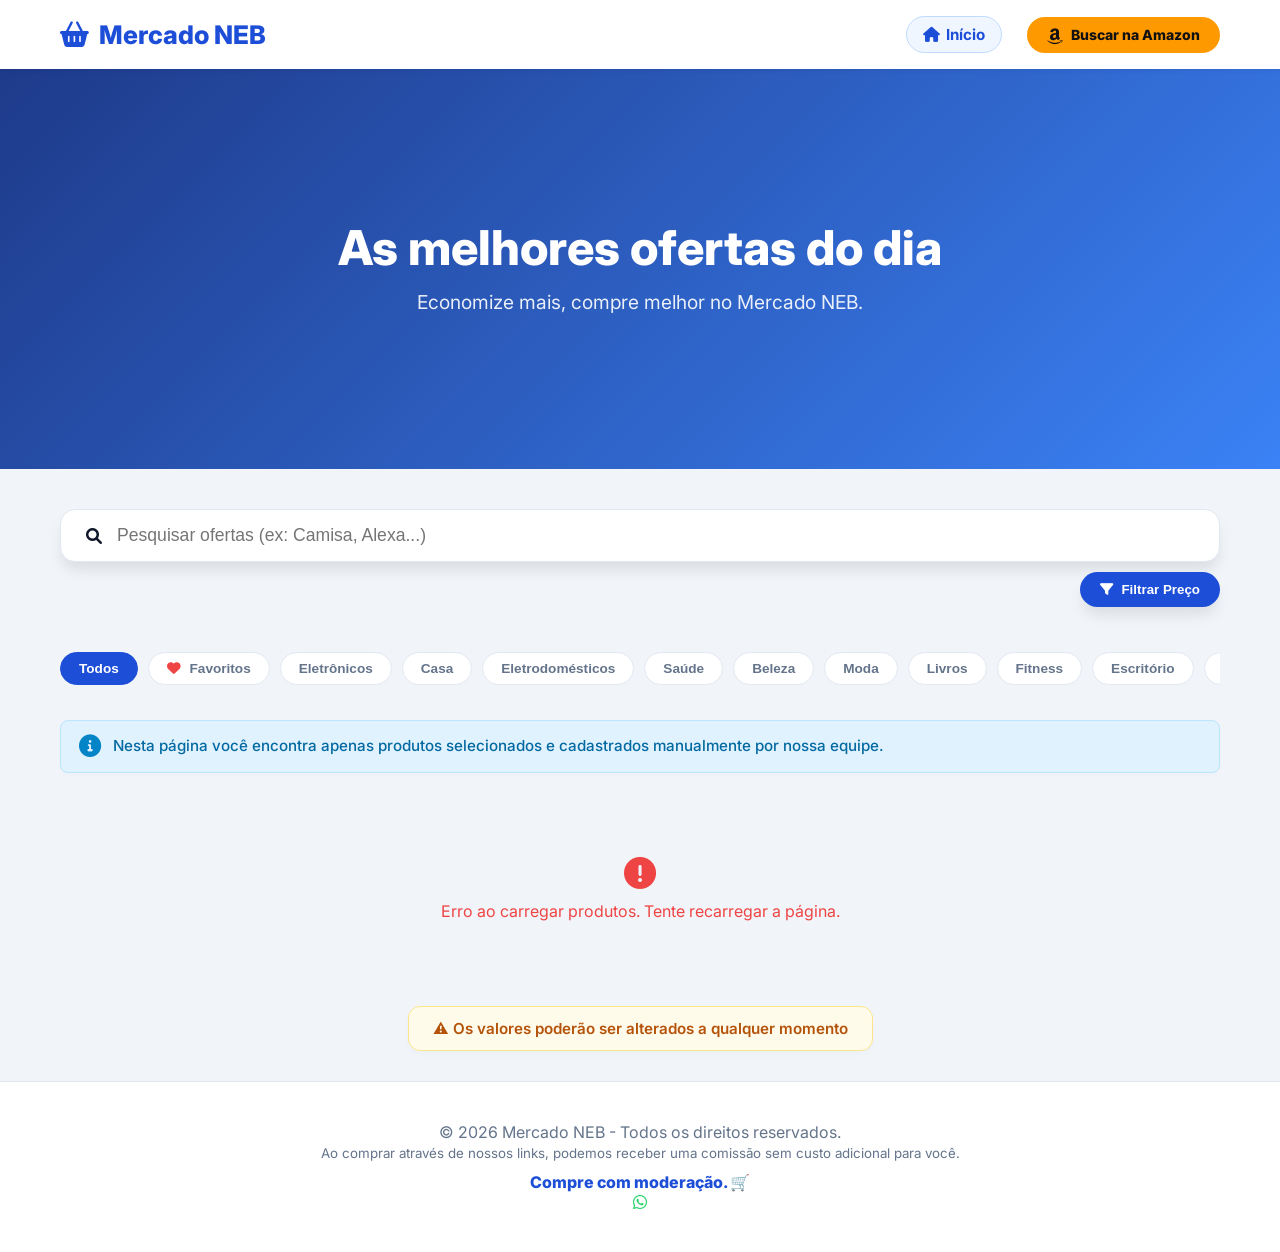
==== commit 2a0491a8: "Atualizar o index.html" ====
--- a/index.html
+++ b/index.html
@@ -36,40 +36,6 @@
     <link rel="preconnect" href="https://fonts.gstatic.com" crossorigin>
     <link href="https://fonts.googleapis.com/css2?family=Inter:wght@400;600;800&display=swap" rel="stylesheet">
     <link rel="stylesheet" href="https://cdnjs.cloudflare.com/ajax/libs/font-awesome/6.0.0/css/all.min.css">
-    
-    <style>
-        .prime-video-redondo {
-            display: inline-block;
-            width: 44px; /* Tamanho do botão */
-            height: 44px;
-            background-color: #151e28; /* Cor de fundo baseada na imagem para preencher as bordas */
-            background-image: url('1000196027.jpg'); /* O nome do ficheiro que enviou */
-            background-size: cover; 
-            background-position: center;
-            background-repeat: no-repeat;
-            border-radius: 50%; /* Torna o botão perfeitamente redondo */
-            margin-left: 10px;
-            box-shadow: 0 4px 10px rgba(0,0,0,0.15);
-            transition: transform 0.3s ease, box-shadow 0.3s ease, opacity 0.8s ease;
-            text-decoration: none;
-            cursor: pointer;
-        }
-
-        .prime-video-redondo:hover {
-            transform: scale(1.1);
-            box-shadow: 0 6px 15px rgba(0,0,0,0.25);
-        }
-
-        /* Ajustes responsivos para telemóvel */
-        @media (max-width: 768px) {
-            .prime-video-redondo {
-                margin-left: 0;
-                margin-top: 10px;
-                width: 48px; /* Ligeiramente maior no telemóvel para facilitar o toque */
-                height: 48px;
-            }
-        }
-    </style>
 </head>
 
 <body>
@@ -89,11 +55,6 @@
                     <li>
                         <a href="https://amzn.to/4brsIVx" target="_blank" class="amazon-nav-btn">
                             <i class="fa-brands fa-amazon"></i> Buscar na Amazon
-                        </a>
-                    </li>
-
-                    <li id="container-prime-video">
-                        <a href="https://amzn.to/47kubdS" target="_blank" class="prime-video-redondo" title="Assinar Prime Video" aria-label="Assinar Prime Video">
                         </a>
                     </li>
                 </ul>
@@ -161,7 +122,7 @@
     <main class="container">
         <div class="info-database">
             <i class="fas fa-info-circle"></i>
-            <span>Nesta página encontra apenas produtos selecionados e cadastrados manualmente por nossa equipa.</span>
+            <span>Nesta página você encontra apenas produtos selecionados e cadastrados manualmente por nossa equipe.</span>
         </div>
 
         <div id="ofertas">
@@ -182,33 +143,15 @@
     <footer>
         <div class="container">
             <p>&copy; 2026 Mercado NEB - Todos os direitos reservados.</p>
-            <small>Ao comprar através dos nossos links, podemos receber uma comissão sem custo adicional para si.</small>
+            <small>Ao comprar através de nossos links, podemos receber uma comissão sem custo adicional para você.</small>
             <p class="footer-destaque">Compre com moderação. 🛒</p>
-            <a href="https://wa.me/558532344277?text=Ol%C3%A1,%20vim%20pelo%20site%20Mercado%20NEB" target="_blank" class="nav-whatsapp" aria-label="Fale connosco no WhatsApp">
+            <a href="https://wa.me/558532344277?text=Ol%C3%A1,%20vim%20pelo%20site%20Mercado%20NEB" target="_blank" class="nav-whatsapp" aria-label="Fale conosco no WhatsApp">
                 <i class="fab fa-whatsapp"></i>
             </a>
         </div>
     </footer>
 
     <script src="script.js"></script>
-    
-    <script>
-        window.addEventListener('load', () => {
-            setTimeout(() => {
-                const primeBtnItem = document.getElementById('container-prime-video');
-                if (primeBtnItem) {
-                    // Efeito de transição suave (fade out)
-                    primeBtnItem.style.transition = 'opacity 0.8s ease';
-                    primeBtnItem.style.opacity = '0';
-                    
-                    // Remove completamente do espaço após a transição terminar
-                    setTimeout(() => {
-                        primeBtnItem.style.display = 'none';
-                    }, 800);
-                }
-            }, 40000); // 40.000 milissegundos = 40 segundos
-        });
-    </script>
 
 </body>
 </html>
